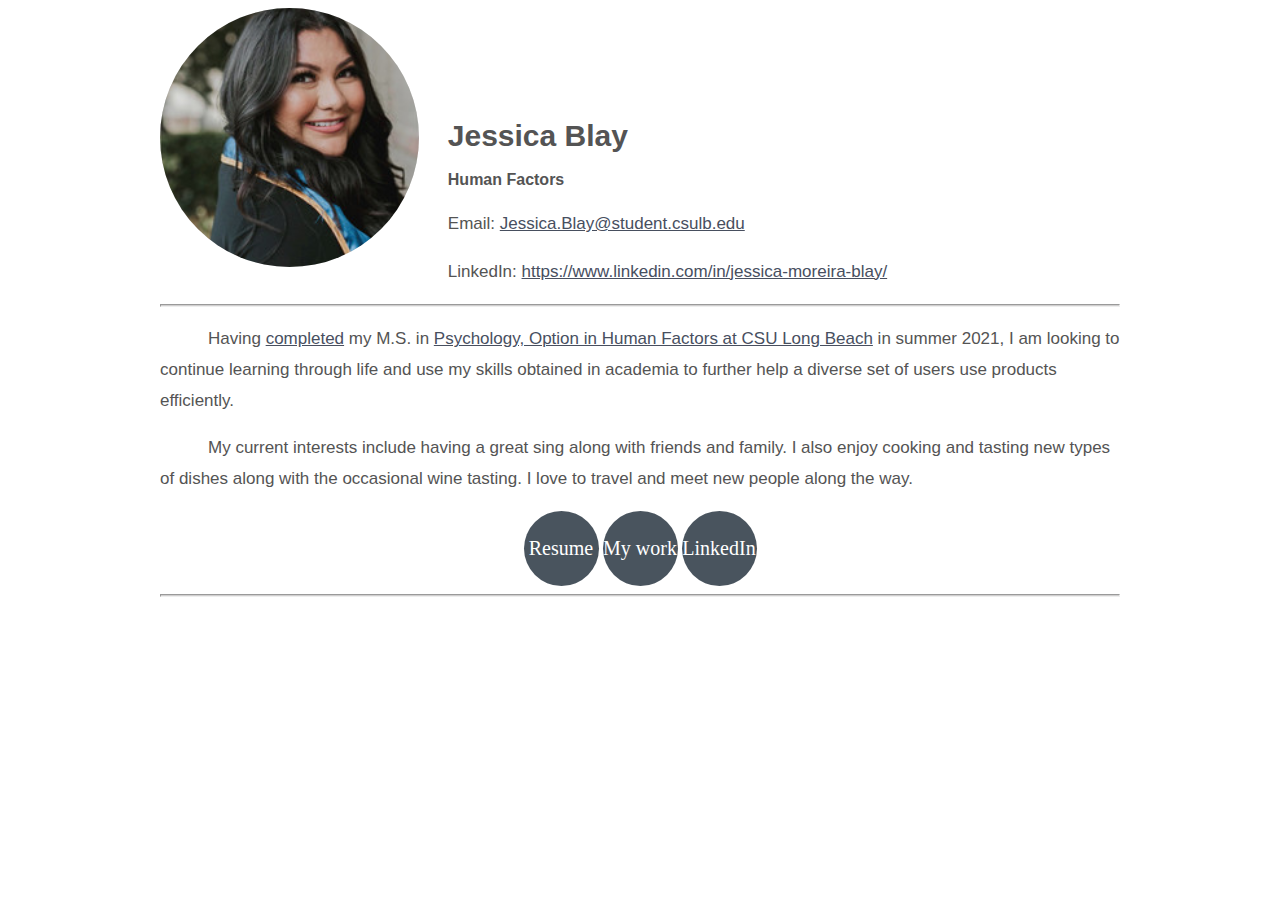
==== index.html @ a13d317b "Update index.html" ====
<!doctype html>
<html lang="en">
<head>
<meta charset="UTF-8">
<meta name="viewport" content="width=device-width, initial-scale=1">
<title>Jessica Blay</title>
<link href="page.css" rel="stylesheet" type="text/css">

<!--The following script tag downloads a font from the Adobe Edge Web Fonts server for use within the web page. We recommend that you do not modify it.-->
<script>var __adobewebfontsappname__="dreamweaver"</script><script src="http://use.edgefonts.net/montserrat:n4:default;source-sans-pro:n2:default.js" ></script>
</head>

<body>
<!-- Header content -->
<header>
  <div class="profilePhoto"> 
    <!-- Profile photo --> 
    <a href="https://www.linkedin.com/in/jessica-moreira-blay/" target="_blank"><img src="MePicture.jpeg" alt="Photo of me!" class="profilePhoto"></a> </div>
  <!-- Identity details -->
  <section class="profileHeader">
    <h1>Jessica Blay</h1>
    <h2>Human Factors</h2>
	 <p>Email: <a href="mailto:jessica.blay@student.csulb.edu">Jessica.Blay@student.csulb.edu</a></p> 
	 <p>LinkedIn: <a href="https://www.linkedin.com/in/jessica-moreira-blay/" target="_blank">https://www.linkedin.com/in/jessica-moreira-blay/</a></p> 
    <hr>
	<div id="aboutmeparagraph">
		<p>Having <a href="https://cla.csulb.edu/departments/psychology/ms-human-factors-alumni/">completed</a> my M.S. in <a href="https://cla.csulb.edu/departments/psychology/graduate-programs/master-of-science-option-in-human-factors/" target="_blank">Psychology, Option in Human Factors at CSU Long Beach</a> in summer 2021, I am looking to continue learning through life and use my skills obtained in academia to further help a diverse set of users use products efficiently.</p>
		<p>My current interests include having a great sing along with friends and family. I also enjoy cooking and tasting new types of dishes along with the occasional wine tasting. I love to travel and meet new people along the way. </p>
	</div>
  </section>
  <!-- Links to Social network accounts -->
  <aside class="socialNetworkNavBar">
	  <div id="container">
		<a href="resources/resume.pdf" target="_blank"><div class="circle">Resume</div></a>
		<a href="projects.html"><div class="circle">My work</div></a>
		<a href="https://www.linkedin.com/in/jessica-moreira-blay/" target="_blank"><div class="circle">LinkedIn</div></a>
	  </div>
  </aside>
</header>
<!-- content -->

<footer>
  <hr>

</footer>
</body>
</html>
---- page.css ----
@charset "utf-8";
/* Global Styles */

body {
	margin-left: auto;
	margin-right: auto;
	width: 92%;
	max-width: 960px;
	padding-left: 2.275%;
	padding-right: 2.275%;
}
/* Header */
header {
	text-align: center;
	display: block;

}
header .profilePhoto {
	background-color: rgba(237,237,237,1.00);
	width: 259px;
	border-radius: 50%;
	height: 259px;
	clear: both;
}
h1 {
	font-family: 'Montserrat', sans-serif;
	color: #545454;
	font-size: 30px;
	font-weight: 700;
	line-height: 24px;
}
h2 {
	font-family: sans-serif;
	color: #545454;
	font-size: 16px;
	font-weight: 700;
	line-height: 24px;
}
hr {
	background-color: rgba(208,207,207,1.00);
	height: 1px;
}
p {
	font-family: sans-serif;
	color: #545454;
	font-size: 17px;
	font-weight: 400;
	line-height: 1.8;
	overflow-y: auto;
}
#aboutmeparagraph{
	text-indent: 3em;
}
a{color: #484f5f}
a:visited {
	color: #2851EA
}
a:hover {
	font-style: italic;
	color: #727D94;
}
.circle {
  width: 75px;
  height: 75px;
  border-radius: 50%;
  font-size: 20px;
  color: #FFFFFF;
  line-height: 75px;
  text-align: center;
  background: #49545e;
	display:inline-block;
	opacity: 1.0;
}
.circle:hover {
	opacity:0.5;
}

#container {
    width: 95%;
    margin: 0px auto;
    text-align: center;
}
header .socialNetworkNavBar .socialNetworkNav {
	border-radius: 50%;
	cursor: pointer;
}
header .socialNetworkNavBar .socialNetworkNav img:hover {
	opacity: 0.5;
}
footer {
	text-align: center;
}
footer a{color: #506B83}

/* Media query for Mobile devices*/
@media only screen and (min-width : 285px) and (max-width : 480px) {
/* Header */
header {
	width: 100%;
	float: none;
}
header .profileLogo .logoPlaceholder {
	display: inline-block;
}
header .profilePhoto {
	display: inline-block;
}
header .profileHeader {
	text-align: center;
	margin-top: 10%;
}
header .profileHeader p {
	text-align: justify;
}
header .socialNetworkNavBar {
	text-align: center;
	display: block;
	margin-top: 60px;
	clear: both;
	margin-bottom: 15%;
}
header .socialNetworkNavBar .socialNetworkNav {
	width: 60px;
	height: 60px;
	display: inline-block;
	margin-right: 23px;
}

}

/* Media Query for Tablets */
@media only screen and (min-width : 481px) and (max-width : 1024px) {
/* Header */
header {
	width: 100%;
	float: none;
}
header .profileLogo .logoPlaceholder {
	display: inline-block;
	font-family: 'Montserrat', sans-serif;
}
header .profilePhoto {
	float: left;
	clear: both;
	margin-right: 3%;
	margin-top: 5%;
}
header .profileHeader {
	text-align: left;
	margin-top: 7%;
}
header .socialNetworkNavBar .socialNetworkNav {
	width: 74px;
	height: 74px;
	display: inline-block;
	margin-right: 23px;
}
}

/* Desktops and laptops  */
@media only screen and (min-width:1025px) {
/* Header */
header .profileLogo .logoPlaceholder {
	float: left;
	margin-bottom: 50px;
}
header .profilePhoto {
	float: left;
	clear: both;
	margin-right: 3%;
}
header .profileHeader {
	text-align: left;
	padding-top: 10%;
}
header .socialNetworkNavBar .socialNetworkNav {
	width: 74px;
	height: 74px;
	display: inline-block;
	margin-right: 23px;
}
}
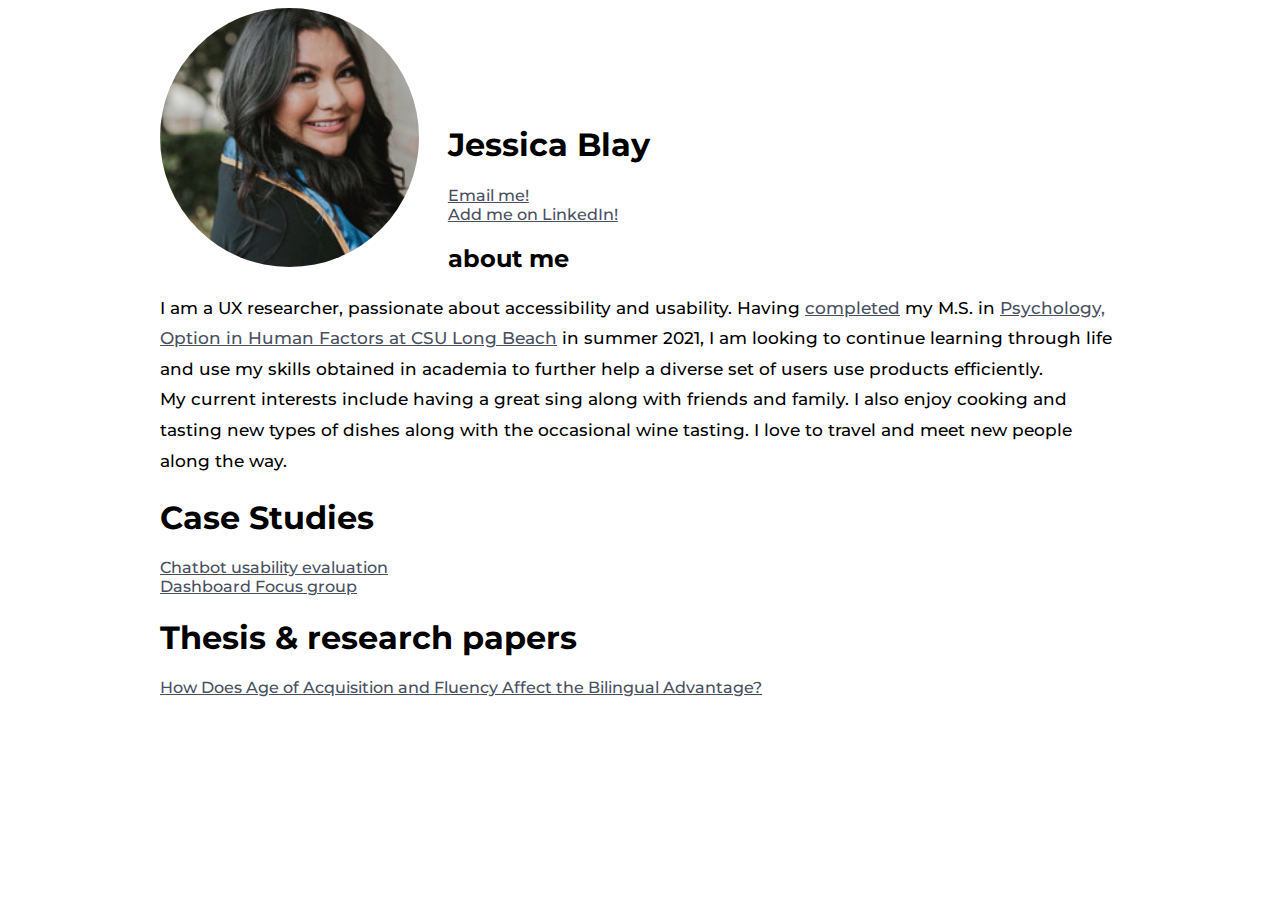
==== commit bfbabd4d: "Initial portfolio update" ====
--- a/index.html
+++ b/index.html
@@ -1,48 +1,77 @@
-
-<!doctype html>
-<html lang="en">
-<head>
-<meta charset="UTF-8">
-<meta name="viewport" content="width=device-width, initial-scale=1">
-<title>Jessica Blay</title>
-<link href="page.css" rel="stylesheet" type="text/css">
-
-<!--The following script tag downloads a font from the Adobe Edge Web Fonts server for use within the web page. We recommend that you do not modify it.-->
-<script>var __adobewebfontsappname__="dreamweaver"</script><script src="http://use.edgefonts.net/montserrat:n4:default;source-sans-pro:n2:default.js" ></script>
-</head>
-
-<body>
-<!-- Header content -->
-<header>
-  <div class="profilePhoto"> 
-    <!-- Profile photo --> 
-    <a href="https://www.linkedin.com/in/jessica-moreira-blay/" target="_blank"><img src="MePicture.jpeg" alt="Photo of me!" class="profilePhoto"></a> </div>
-  <!-- Identity details -->
-  <section class="profileHeader">
-    <h1>Jessica Blay</h1>
-    <h2>Human Factors</h2>
-	 <p>Email: <a href="mailto:jessica.blay@student.csulb.edu">Jessica.Blay@student.csulb.edu</a></p> 
-	 <p>LinkedIn: <a href="https://www.linkedin.com/in/jessica-moreira-blay/" target="_blank">https://www.linkedin.com/in/jessica-moreira-blay/</a></p> 
-    <hr>
-	<div id="aboutmeparagraph">
-		<p>Having <a href="https://cla.csulb.edu/departments/psychology/ms-human-factors-alumni/">completed</a> my M.S. in <a href="https://cla.csulb.edu/departments/psychology/graduate-programs/master-of-science-option-in-human-factors/" target="_blank">Psychology, Option in Human Factors at CSU Long Beach</a> in summer 2021, I am looking to continue learning through life and use my skills obtained in academia to further help a diverse set of users use products efficiently.</p>
-		<p>My current interests include having a great sing along with friends and family. I also enjoy cooking and tasting new types of dishes along with the occasional wine tasting. I love to travel and meet new people along the way. </p>
-	</div>
-  </section>
-  <!-- Links to Social network accounts -->
-  <aside class="socialNetworkNavBar">
-	  <div id="container">
-		<a href="resources/resume.pdf" target="_blank"><div class="circle">Resume</div></a>
-		<a href="projects.html"><div class="circle">My work</div></a>
-		<a href="https://www.linkedin.com/in/jessica-moreira-blay/" target="_blank"><div class="circle">LinkedIn</div></a>
-	  </div>
-  </aside>
-</header>
-<!-- content -->
-
-<footer>
-  <hr>
-
-</footer>
-</body>
-</html>
+<html>
+
+<head>
+    <link href="css/page.css" rel="stylesheet" type="text/css" />
+    <link rel="preconnect" href="https://fonts.googleapis.com">
+    <link rel="preconnect" href="https://fonts.gstatic.com" crossorigin>
+    <link href="https://fonts.googleapis.com/css2?family=Montserrat:wght@500;700&display=swap" rel="stylesheet">
+</head>
+
+<body>
+    <header>
+        <div class="profilePhoto">
+            <!-- Profile photo -->
+            <a href="https://www.linkedin.com/in/jessica-moreira-blay/" target="_blank"><img
+                    src="resources/MePicture.jpeg" alt="Photo of me!" class="profilePhoto"></a>
+        </div>
+        <section class="profileHeader">
+
+        <h1>Jessica Blay</h1>
+        <a href="mailto:jessica.blay11@gmail.com">Email me!</a><br />
+        <a href="https://www.linkedin.com/in/jessica-moreira-blay/">Add me on LinkedIn!</a>
+        </section>
+    </header>
+    <div class="about">
+        <h2>about me</h2>
+        <p>I am a UX researcher, passionate about accessibility and usability. Having <a
+                href="https://cla.csulb.edu/departments/psychology/ms-human-factors-alumni/">completed</a> my M.S. in <a
+                href="https://cla.csulb.edu/departments/psychology/graduate-programs/master-of-science-option-in-human-factors/">Psychology,
+                Option in Human Factors at CSU Long Beach</a> in summer 2021, I am looking to continue learning through
+            life and use my skills obtained in academia to further help a diverse set of users use products efficiently.
+            <br />My current interests include having a great sing along with friends and family. I also enjoy cooking
+            and tasting new types of dishes along with the occasional wine tasting. I love to travel and meet new people
+            along the way.
+        </p>
+    </div>
+    <div class="case-studies">
+        <h1>Case Studies</h1>
+        <a href="case-study-chatbot.html">Chatbot usability evaluation</a><br />
+        <a href="case-study-focus-group.html">Dashboard Focus group</a><br />
+        <!-- <a href="case-study-gooru-course.html">Gooru guidelines. Link to course?<br /></a> -->
+    </div>
+    <div class="thesis">
+        <h1>Thesis &amp; research papers</h1>
+        <a href="resources/CSULB_thesis.pdf">How Does Age of Acquisition and Fluency Affect the Bilingual Advantage?</a>
+    </div>
+
+    <!-- <div class="toolbox">
+        <h1>research process and toolbox</h1>
+        <ul>
+            <li>Journey Maps</li>
+            <li>interviews</li>
+            <li>focus groups</li>
+            <li>usability testing</li>
+            <li>concept testing??</li>
+            <li>persona creation??</li>
+            <li>??</li>
+        </ul>
+    </div> -->
+
+
+    <!-- <div class="classwork">
+        <h1>additional (class/miscellaneous) work</h1>
+        <ul>
+            <li>
+                <p>water bottle design course</p>
+            </li>
+            <li>
+                <p>design course journey maps</p>
+            </li>
+            <li>
+                <p>music app - prototypes/wireframes</p>
+            </li>
+        </ul>
+    </div> -->
+</body>
+
+</html>--- a/css/page.css
+++ b/css/page.css
@@ -0,0 +1,141 @@
+@charset "utf-8";
+/* Global Styles */
+
+body {
+	margin-left: auto;
+	margin-right: auto;
+	width: 92%;
+	max-width: 960px;
+	padding-left: 2.275%;
+	padding-right: 2.275%;
+	font-family: 'Montserrat', sans-serif;
+	font-weight: 500;
+}
+/* Header */
+header {
+	text-align: center;
+	display: block;
+
+}
+header .profilePhoto {
+	background-color: rgba(237,237,237,1.00);
+	width: 259px;
+	border-radius: 50%;
+	height: 259px;
+	clear: both;
+}
+h1 {
+	font-family: 'Montserrat', sans-serif;
+	/* color: #545454; */
+	/* font-size: 30px;
+	font-weight: 2000;
+	line-height: 24px; */
+}
+h2 {
+	font-family: 'Montserrat', sans-serif;
+	/* color: #545454; */
+	/* font-size: 16px;
+	font-weight: 700;
+	line-height: 24px; */
+}
+hr {
+	background-color: rgba(208,207,207,1.00);
+	height: 1px;
+}
+p {
+	font-family: 'Montserrat', sans-serif;
+	color: #000000;
+	font-size: 17px;
+	font-weight: 500;
+	line-height: 1.8;
+	overflow-y: auto;
+}
+table, th, td {
+	border-collapse: collapse;
+	border: 1px solid black;
+}
+a{color: #484f5f}
+a:visited {
+	color: #2851EA
+}
+a:hover {
+	color: #727D94;
+}
+
+#container {
+    width: 95%;
+    margin: 0px auto;
+    text-align: center;
+}
+header img:hover {
+	opacity: 0.5;
+}
+footer {
+	text-align: center;
+}
+footer a{color: #506B83}
+
+/* Media query for Mobile devices*/
+@media only screen and (min-width : 285px) and (max-width : 480px) {
+/* Header */
+header {
+	width: 100%;
+	float: none;
+	text-align: left;
+}
+header .profileLogo .logoPlaceholder {
+	display: inline-block;
+}
+header .profilePhoto {
+	display: inline-block;
+}
+header .profileHeader {
+	text-align: center;
+	margin-top: 10%;
+}
+header .profileHeader p {
+	text-align: justify;
+}
+
+}
+
+/* Media Query for Tablets */
+@media only screen and (min-width : 481px) and (max-width : 1024px) {
+/* Header */
+header {
+	width: 100%;
+	float: none;
+}
+header .profileLogo .logoPlaceholder {
+	display: inline-block;
+	font-family: 'Montserrat', sans-serif;
+}
+header .profilePhoto {
+	float: left;
+	clear: both;
+	margin-right: 3%;
+	margin-top: 5%;
+}
+header .profileHeader {
+	text-align: left;
+	margin-top: 7%;
+}
+}
+
+/* Desktops and laptops  */
+@media only screen and (min-width:1025px) {
+/* Header */
+header .profileLogo .logoPlaceholder {
+	float: left;
+	margin-bottom: 50px;
+}
+header .profilePhoto {
+	float: left;
+	clear: both;
+	margin-right: 3%;
+}
+header .profileHeader {
+	text-align: left;
+	padding-top: 10%;
+}
+}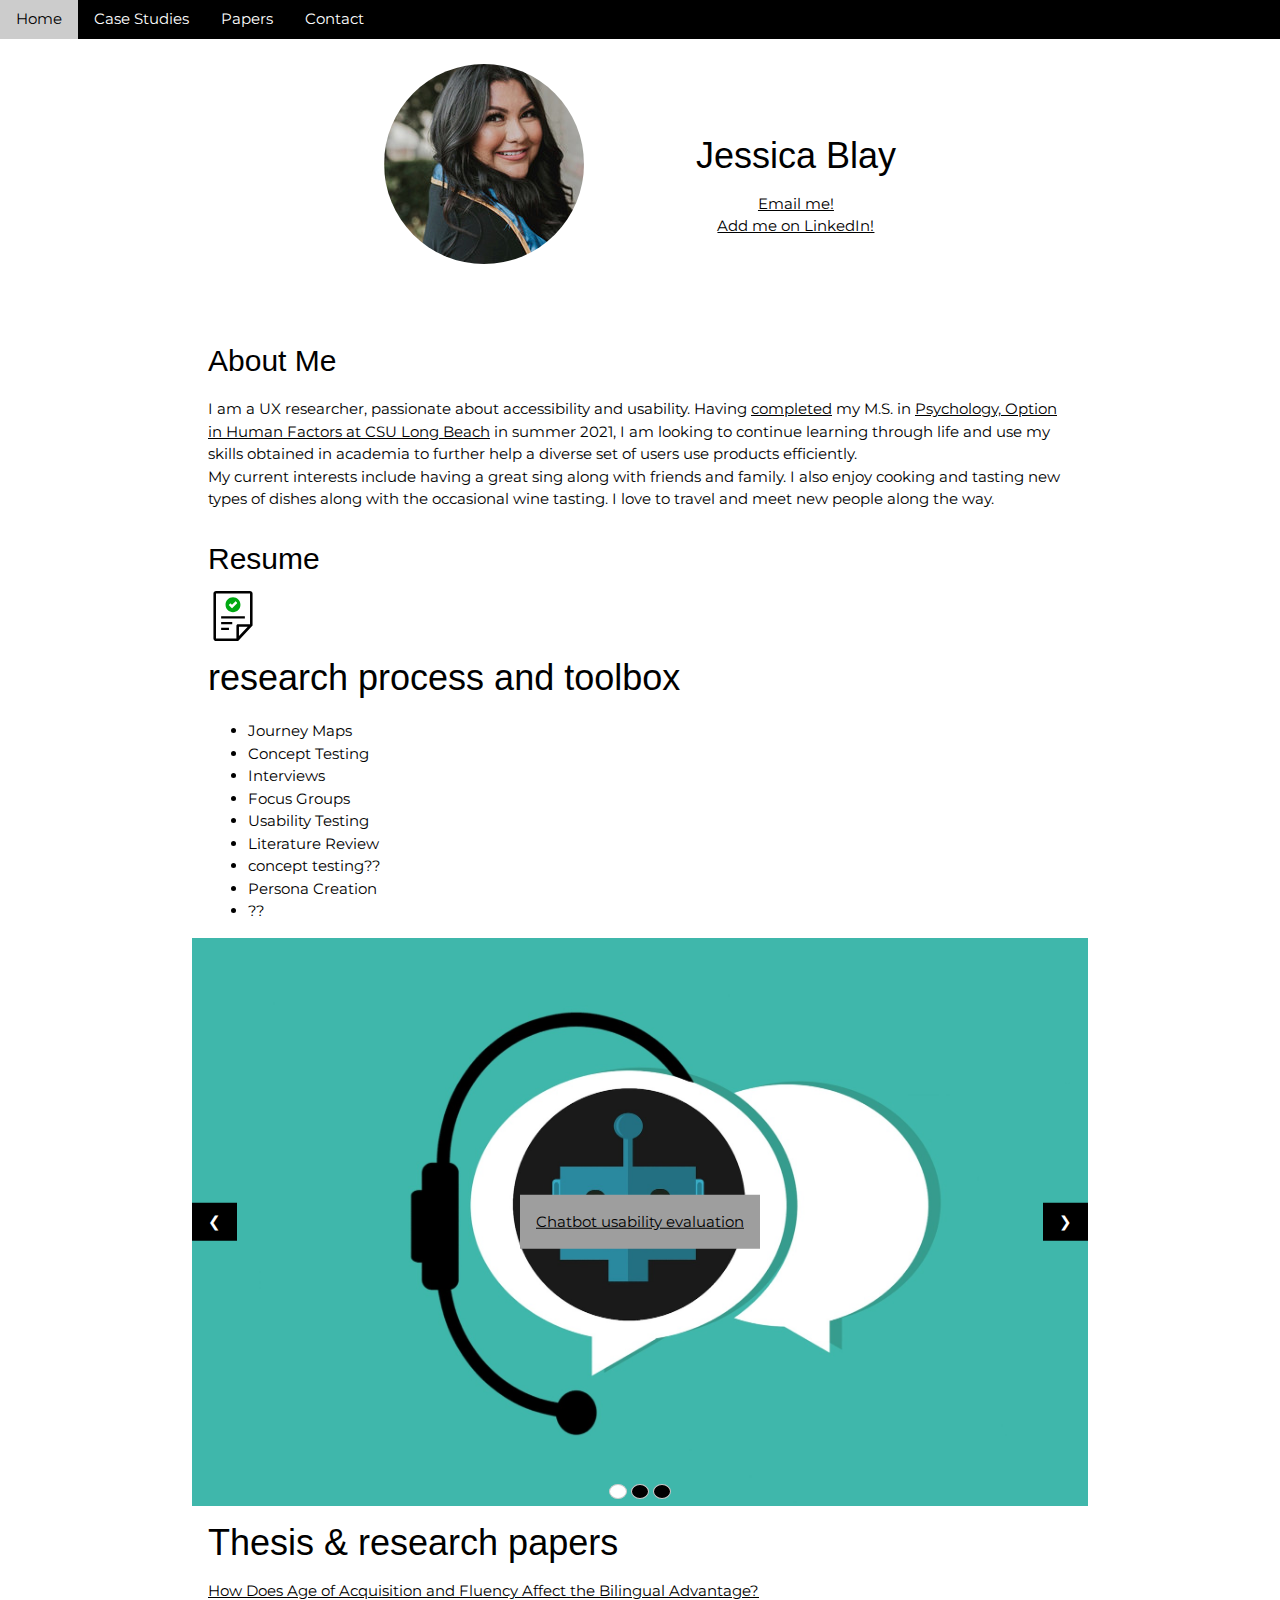
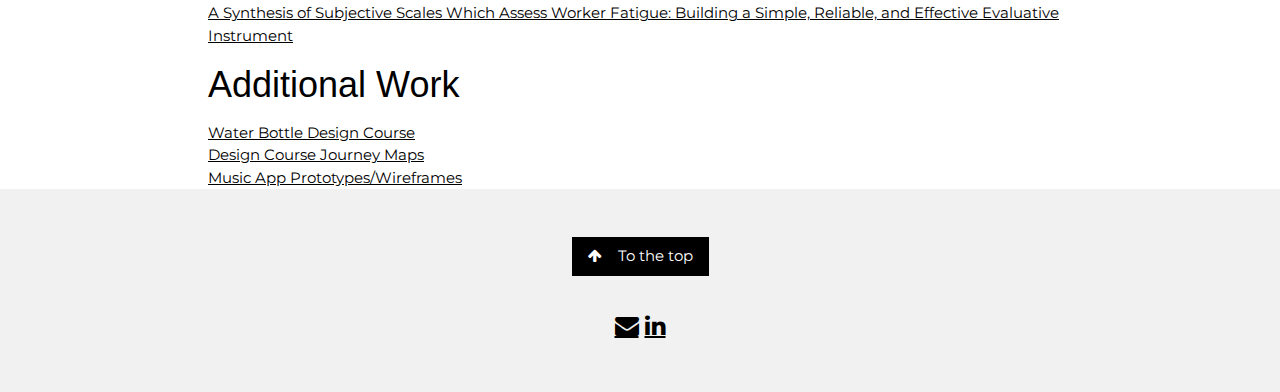
==== commit 8173e572: "Updates to use W3 CSS" ====
--- a/index.html
+++ b/index.html
@@ -1,77 +1,167 @@
 <html>
 
 <head>
-    <link href="css/page.css" rel="stylesheet" type="text/css" />
+    <link rel="stylesheet" href="css/w3.css">
     <link rel="preconnect" href="https://fonts.googleapis.com">
     <link rel="preconnect" href="https://fonts.gstatic.com" crossorigin>
     <link href="https://fonts.googleapis.com/css2?family=Montserrat:wght@500;700&display=swap" rel="stylesheet">
+    <link rel="stylesheet" href="https://cdnjs.cloudflare.com/ajax/libs/font-awesome/4.7.0/css/font-awesome.min.css">
+    <script src="https://www.w3schools.com/lib/w3.js"></script>
+
 </head>
 
-<body>
-    <header>
-        <div class="profilePhoto">
-            <!-- Profile photo -->
-            <a href="https://www.linkedin.com/in/jessica-moreira-blay/" target="_blank"><img
-                    src="resources/MePicture.jpeg" alt="Photo of me!" class="profilePhoto"></a>
+<body style="font-family: 'Montserrat', sans-serif;">
+
+    <!-- navigation bar -->
+    <div class="w3-top w3-bar w3-black">
+        <a href="#home" class="w3-bar-item w3-button">Home</a>
+        <a href="#casestudies" class="w3-bar-item w3-button">Case Studies</a>
+        <a href="#papers" class="w3-bar-item w3-button">Papers</a>
+        <a href="#contact" class="w3-bar-item w3-button">Contact</a>
+    </div>
+
+
+    <div id="home" class="w3-container w3-padding-64">
+        <!-- Profile photo -->
+        <div class="w3-cell-row w3-center" style="width: 50%; margin:auto;">
+            <div class="w3-cell">
+                <img src="resources/MePicture.jpeg" alt="Photo of me!" class="w3-circle">
+            </div>
+            <div class="w3-cell">
+                <h1>Jessica Blay</h1>
+                <a href="mailto:jessica.blay11@gmail.com">Email me!</a><br />
+                <a href="https://www.linkedin.com/in/jessica-moreira-blay/" target="_blank">Add me on
+                    LinkedIn!</a>
+            </div>
         </div>
-        <section class="profileHeader">
-
-        <h1>Jessica Blay</h1>
-        <a href="mailto:jessica.blay11@gmail.com">Email me!</a><br />
-        <a href="https://www.linkedin.com/in/jessica-moreira-blay/">Add me on LinkedIn!</a>
-        </section>
-    </header>
-    <div class="about">
-        <h2>about me</h2>
+    </div>
+    <!-- about me -->
+    <div id="about" class="w3-container" style="width: 70%; margin:auto;">
+        <h2>About Me</h2>
         <p>I am a UX researcher, passionate about accessibility and usability. Having <a
-                href="https://cla.csulb.edu/departments/psychology/ms-human-factors-alumni/">completed</a> my M.S. in <a
-                href="https://cla.csulb.edu/departments/psychology/graduate-programs/master-of-science-option-in-human-factors/">Psychology,
-                Option in Human Factors at CSU Long Beach</a> in summer 2021, I am looking to continue learning through
-            life and use my skills obtained in academia to further help a diverse set of users use products efficiently.
-            <br />My current interests include having a great sing along with friends and family. I also enjoy cooking
-            and tasting new types of dishes along with the occasional wine tasting. I love to travel and meet new people
+                href="https://cla.csulb.edu/departments/psychology/ms-human-factors-alumni/"
+                target="_blank">completed</a> my M.S. in <a
+                href="https://cla.csulb.edu/departments/psychology/graduate-programs/master-of-science-option-in-human-factors/"
+                target="_blank">Psychology,
+                Option in Human Factors at CSU Long Beach</a> in summer 2021, I am looking to continue learning
+            through
+            life and use my skills obtained in academia to further help a diverse set of users use products
+            efficiently.
+            <br />My current interests include having a great sing along with friends and family. I also enjoy
+            cooking
+            and tasting new types of dishes along with the occasional wine tasting. I love to travel and meet new
+            people
             along the way.
         </p>
     </div>
-    <div class="case-studies">
-        <h1>Case Studies</h1>
-        <a href="case-study-chatbot.html">Chatbot usability evaluation</a><br />
-        <a href="case-study-focus-group.html">Dashboard Focus group</a><br />
-        <!-- <a href="case-study-gooru-course.html">Gooru guidelines. Link to course?<br /></a> -->
+    <div id="resume" class="w3-container" style="width: 70%; margin:auto;">
+        <h2>Resume</h2>
+        <a href="resources/Jessica_M_Blay_Resume_2022.pdf" target="_blank"><img src="resources/icons/resume-icon.svg"
+                height=50 width=50 /></a>
     </div>
-    <div class="thesis">
-        <h1>Thesis &amp; research papers</h1>
-        <a href="resources/CSULB_thesis.pdf">How Does Age of Acquisition and Fluency Affect the Bilingual Advantage?</a>
-    </div>
-
-    <!-- <div class="toolbox">
+    <div id="toolbox" class="w3-container" style="width: 70%; margin:auto;">
         <h1>research process and toolbox</h1>
         <ul>
             <li>Journey Maps</li>
-            <li>interviews</li>
-            <li>focus groups</li>
-            <li>usability testing</li>
+            <li>Concept Testing</li>
+            <li>Interviews</li>
+            <li>Focus Groups</li>
+            <li>Usability Testing</li>
+            <li>Literature Review</li>
             <li>concept testing??</li>
-            <li>persona creation??</li>
+            <li>Persona Creation</li>
             <li>??</li>
         </ul>
-    </div> -->
+    </div>
+    <div id="casestudies" class="w3-content w3-display-container" style="width: 70%; margin:auto;">
+        <!-- <h1>Case Studies</h1> -->
+        <div class="w3-display-container caseStudySlides">
+            <img class="w3-margin-right" src="resources/icons/chatbot.jpg" style="width: 100%;" />
+            <div class="w3-display-middle w3-container w3-padding-16 w3-grey w3-hover-opacity">
+                <a href="case-studies/chatbot.html">Chatbot usability evaluation</a>
+            </div>
+        </div>
+
+        <div class="w3-display-container caseStudySlides">
+            <img class="w3-margin-right" src="resources/icons/charts.png" style="width: 100%;" />
+            <div class="w3-display-middle w3-container w3-padding-16 w3-grey w3-hover-opacity">
+                <a href="case-studies/focus-group.html">Dashboard Focus group</a><br>
+            </div>
+        </div>
+
+        <div class="w3-display-container caseStudySlides">
+            <img class="w3-margin-right" src="resources/icons/guidelines.jpg" style="width: 100%;" />
+            <div class="w3-display-middle w3-container w3-padding-16 w3-grey w3-hover-opacity">
+                <a href="case-studies/gooru-course.html">Gooru guidelines</a><br>
+            </div>
+        </div>
+
+        <button class="w3-button w3-black w3-display-left" onclick="plusDivs(-1)">&#10094;</button>
+        <button class="w3-button w3-black w3-display-right" onclick="plusDivs(1)">&#10095;</button>
+        <div class="w3-center w3-display-bottommiddle" style="width:100%">
+            <span class="w3-badge dots w3-border" style="height: 15px; width: 15px;" onclick="currentDiv(1)"></span>
+            <span class="w3-badge dots w3-border" style="height: 15px; width: 15px;" onclick="currentDiv(2)"></span>
+            <span class="w3-badge dots w3-border" style="height: 15px; width: 15px;" onclick="currentDiv(3)"></span>
+        </div>
+    </div>
 
 
-    <!-- <div class="classwork">
-        <h1>additional (class/miscellaneous) work</h1>
-        <ul>
-            <li>
-                <p>water bottle design course</p>
-            </li>
-            <li>
-                <p>design course journey maps</p>
-            </li>
-            <li>
-                <p>music app - prototypes/wireframes</p>
-            </li>
-        </ul>
-    </div> -->
+    <script>
+        var slideIndex = 1;
+        showDivs(slideIndex);
+
+        function plusDivs(n) {
+            showDivs(slideIndex += n);
+        }
+
+        function currentDiv(n) {
+            showDivs(slideIndex = n);
+        }
+
+        function showDivs(n) {
+            var i;
+            var x = document.getElementsByClassName("caseStudySlides");
+            var dots = document.getElementsByClassName("dots");
+            if (n > x.length) { slideIndex = 1 }
+            if (n < 1) { slideIndex = x.length }
+            for (i = 0; i < x.length; i++) {
+                x[i].style.display = "none";
+            }
+            for (i = 0; i < dots.length; i++) {
+                dots[i].className = dots[i].className.replace(" w3-white", "");
+            }
+            x[slideIndex - 1].style.display = "block";
+            dots[slideIndex - 1].className += " w3-white";
+        }
+    </script>
+
+    <div id="papers" class="w3-container" style="width: 70%; margin:auto;">
+        <h1>Thesis &amp; research papers</h1>
+        <a href="resources/CSULB_thesis.pdf" target="_blank">How Does Age of Acquisition and Fluency Affect the
+            Bilingual Advantage?</a><br>
+        <a href="https://link.springer.com/chapter/10.1007/978-3-030-74614-8_98" target="_blank">A Synthesis of
+            Subjective Scales Which Assess Worker Fatigue: Building a Simple, Reliable, and Effective Evaluative
+            Instrument</a>
+    </div>
+
+
+
+    <div id="classwork" class="w3-container" style="width: 70%; margin:auto;">
+        <h1>Additional Work</h1>
+        <a href="classes/waterBottle.html">Water Bottle Design Course</a><br>
+        <a href="classes/journeyMaps.html">Design Course Journey Maps</a><br>
+        <a href="classes/musicApp.html">Music App Prototypes/Wireframes</a><br>
+    </div>
+
+    <footer id="contact" class="w3-container w3-padding-32 w3-center w3-light-grey">
+
+        <a href="#" class="w3-button w3-black w3-margin"><i class="fa fa-arrow-up w3-margin-right"></i>To the top</a>
+        <div class="w3-xlarge w3-section">
+            <a class="fa fa-envelope w3-hover-opacity" href="mailto:jessica.blay11@gmail.com"></a>
+            <a class="fa fa-linkedin w3-hover-opacity" href="https://www.linkedin.com/in/jessica-moreira-blay/"
+                target="_blank"></a>
+
+    </footer>
 </body>
 
 </html>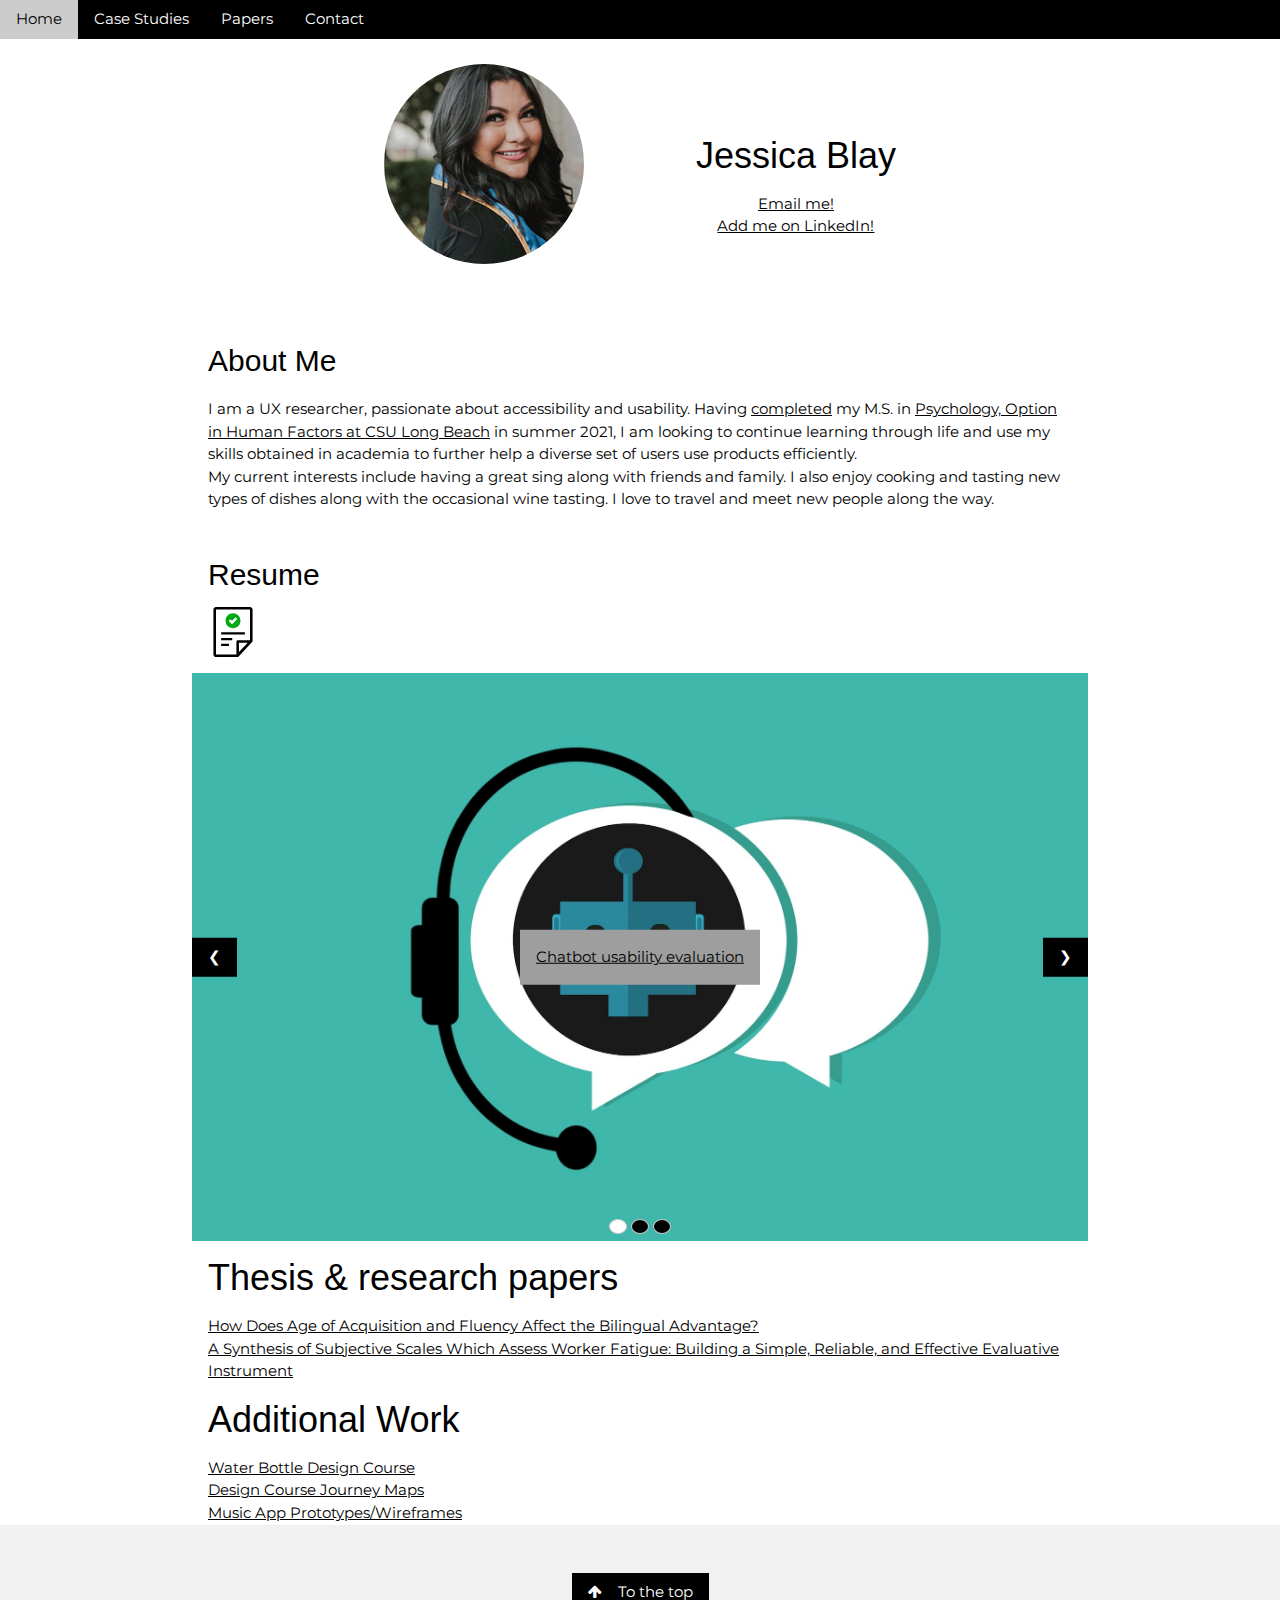
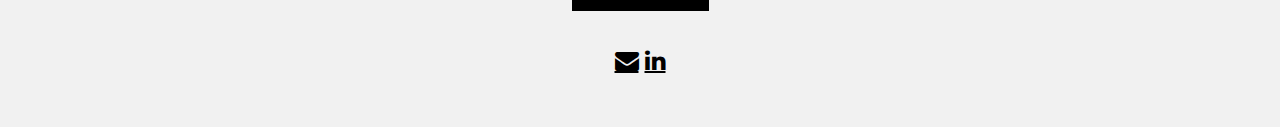
==== commit dff19b9d: "Commented out unfinished section" ====
--- a/index.html
+++ b/index.html
@@ -54,12 +54,12 @@
             along the way.
         </p>
     </div>
-    <div id="resume" class="w3-container" style="width: 70%; margin:auto;">
+    <div id="resume" class="w3-container w3-section" style="width: 70%; margin:auto;">
         <h2>Resume</h2>
         <a href="resources/Jessica_M_Blay_Resume_2022.pdf" target="_blank"><img src="resources/icons/resume-icon.svg"
                 height=50 width=50 /></a>
     </div>
-    <div id="toolbox" class="w3-container" style="width: 70%; margin:auto;">
+    <!-- <div id="toolbox" class="w3-container w3-section" style="width: 70%; margin:auto;">
         <h1>research process and toolbox</h1>
         <ul>
             <li>Journey Maps</li>
@@ -72,7 +72,7 @@
             <li>Persona Creation</li>
             <li>??</li>
         </ul>
-    </div>
+    </div> -->
     <div id="casestudies" class="w3-content w3-display-container" style="width: 70%; margin:auto;">
         <!-- <h1>Case Studies</h1> -->
         <div class="w3-display-container caseStudySlides">
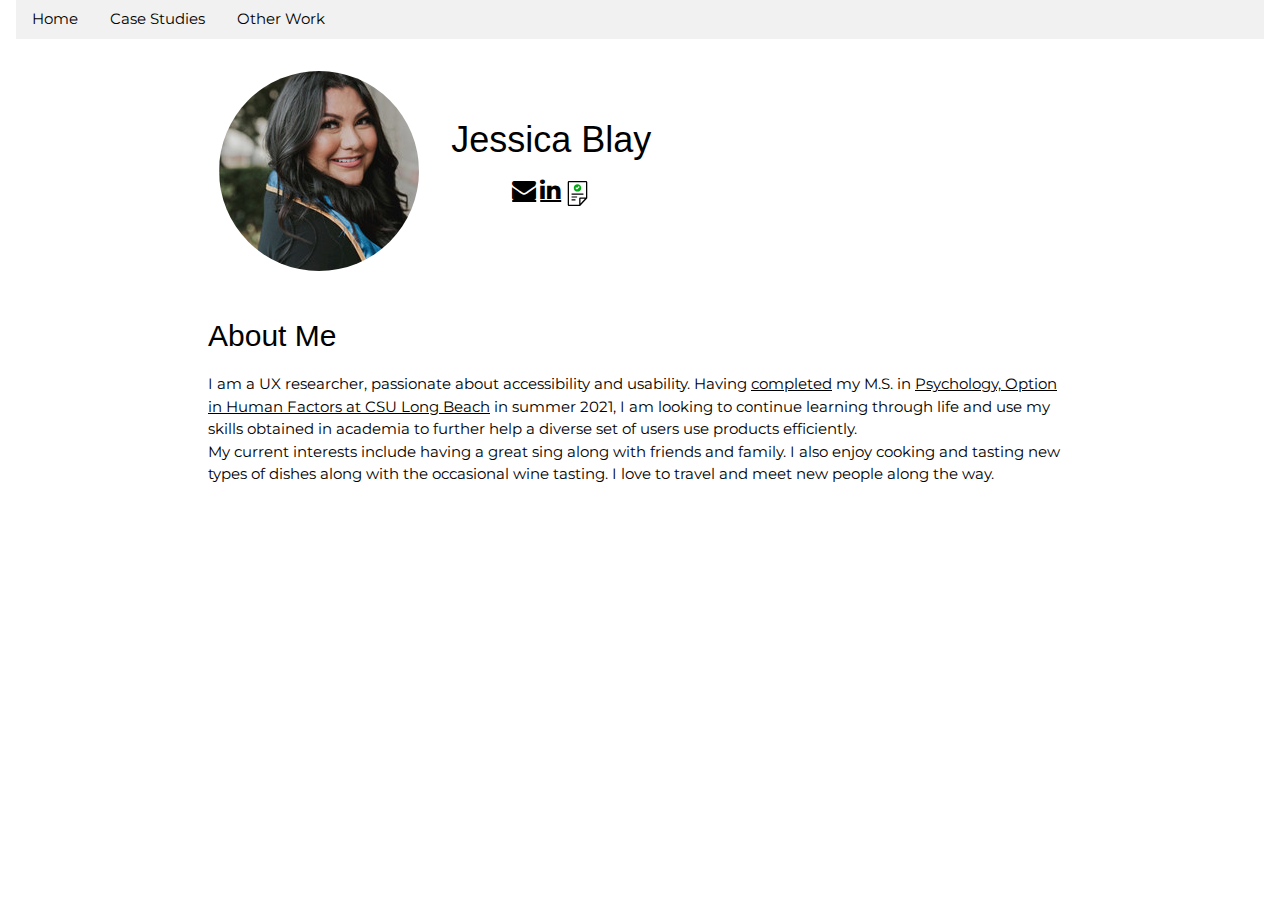
==== commit 5f3f6dee: "Split into different files" ====
--- a/index.html
+++ b/index.html
@@ -7,31 +7,50 @@
     <link href="https://fonts.googleapis.com/css2?family=Montserrat:wght@500;700&display=swap" rel="stylesheet">
     <link rel="stylesheet" href="https://cdnjs.cloudflare.com/ajax/libs/font-awesome/4.7.0/css/font-awesome.min.css">
     <script src="https://www.w3schools.com/lib/w3.js"></script>
+    <meta name="viewport" content="width=device-width, initial-scale=1">
 
 </head>
 
 <body style="font-family: 'Montserrat', sans-serif;">
 
     <!-- navigation bar -->
-    <div class="w3-top w3-bar w3-black">
-        <a href="#home" class="w3-bar-item w3-button">Home</a>
-        <a href="#casestudies" class="w3-bar-item w3-button">Case Studies</a>
-        <a href="#papers" class="w3-bar-item w3-button">Papers</a>
-        <a href="#contact" class="w3-bar-item w3-button">Contact</a>
+    <div class="w3-container">
+        <div class="w3-bar w3-light-grey">
+            <a href="index.html" class="w3-bar-item w3-button">Home</a>
+            <div class="w3-dropdown-hover">
+                <button class="w3-button">Case Studies</button>
+                <div class="w3-dropdown-content w3-bar-block w3-card-4">
+                    <a href="case-studies/chatbot.html" class="w3-bar-item w3-button">Chatbot usability evaluation</a>
+                    <a href="case-studies/focus-group.html" class="w3-bar-item w3-button">Dashboard Focus group</a>
+                    <a href="case-studies/gooru-course.html" class="w3-bar-item w3-button">Gooru guidelines</a>
+                </div>
+            </div>
+            <div class="w3-dropdown-hover">
+                <button class="w3-button">Other Work</button>
+                <div class="w3-dropdown-content w3-bar-block w3-card-4">
+                    <a href="papers.html" class="w3-bar-item w3-button">Papers</a>
+                    <a href="school-projects.html" class="w3-bar-item w3-button">School Projects</a>
+                </div>
+            </div>
+        </div>
     </div>
 
 
-    <div id="home" class="w3-container w3-padding-64">
+
+    <div id="home" class="w3-container w3-padding-32">
         <!-- Profile photo -->
-        <div class="w3-cell-row w3-center" style="width: 50%; margin:auto;">
-            <div class="w3-cell">
+        <div class="" style="width: 70%; margin:auto;">
+            <div class="w3-container w3-cell w3-left">
                 <img src="resources/MePicture.jpeg" alt="Photo of me!" class="w3-circle">
             </div>
-            <div class="w3-cell">
+            <div class="w3-container w3-padding-32 w3-cell w3-center w3-cell-middle">
                 <h1>Jessica Blay</h1>
-                <a href="mailto:jessica.blay11@gmail.com">Email me!</a><br />
-                <a href="https://www.linkedin.com/in/jessica-moreira-blay/" target="_blank">Add me on
-                    LinkedIn!</a>
+                <a class="fa fa-envelope w3-hover-opacity w3-xlarge" title="Email"
+                    href="mailto:jessica.blay11@gmail.com"></a>
+                <a class="fa fa-linkedin w3-hover-opacity w3-xlarge" title="LinkedIn"
+                    href="https://www.linkedin.com/in/jessica-moreira-blay/" target="_blank"></a>
+                <a class="w3-hover-opacity" title="Resume" href="resources/Jessica_M_Blay_Resume_2022.pdf"
+                    target="_blank"><img src="resources/icons/resume-icon.svg" height=25 width=25 /></a>
             </div>
         </div>
     </div>
@@ -54,114 +73,7 @@
             along the way.
         </p>
     </div>
-    <div id="resume" class="w3-container w3-section" style="width: 70%; margin:auto;">
-        <h2>Resume</h2>
-        <a href="resources/Jessica_M_Blay_Resume_2022.pdf" target="_blank"><img src="resources/icons/resume-icon.svg"
-                height=50 width=50 /></a>
-    </div>
-    <!-- <div id="toolbox" class="w3-container w3-section" style="width: 70%; margin:auto;">
-        <h1>research process and toolbox</h1>
-        <ul>
-            <li>Journey Maps</li>
-            <li>Concept Testing</li>
-            <li>Interviews</li>
-            <li>Focus Groups</li>
-            <li>Usability Testing</li>
-            <li>Literature Review</li>
-            <li>concept testing??</li>
-            <li>Persona Creation</li>
-            <li>??</li>
-        </ul>
-    </div> -->
-    <div id="casestudies" class="w3-content w3-display-container" style="width: 70%; margin:auto;">
-        <!-- <h1>Case Studies</h1> -->
-        <div class="w3-display-container caseStudySlides">
-            <img class="w3-margin-right" src="resources/icons/chatbot.jpg" style="width: 100%;" />
-            <div class="w3-display-middle w3-container w3-padding-16 w3-grey w3-hover-opacity">
-                <a href="case-studies/chatbot.html">Chatbot usability evaluation</a>
-            </div>
-        </div>
 
-        <div class="w3-display-container caseStudySlides">
-            <img class="w3-margin-right" src="resources/icons/charts.png" style="width: 100%;" />
-            <div class="w3-display-middle w3-container w3-padding-16 w3-grey w3-hover-opacity">
-                <a href="case-studies/focus-group.html">Dashboard Focus group</a><br>
-            </div>
-        </div>
-
-        <div class="w3-display-container caseStudySlides">
-            <img class="w3-margin-right" src="resources/icons/guidelines.jpg" style="width: 100%;" />
-            <div class="w3-display-middle w3-container w3-padding-16 w3-grey w3-hover-opacity">
-                <a href="case-studies/gooru-course.html">Gooru guidelines</a><br>
-            </div>
-        </div>
-
-        <button class="w3-button w3-black w3-display-left" onclick="plusDivs(-1)">&#10094;</button>
-        <button class="w3-button w3-black w3-display-right" onclick="plusDivs(1)">&#10095;</button>
-        <div class="w3-center w3-display-bottommiddle" style="width:100%">
-            <span class="w3-badge dots w3-border" style="height: 15px; width: 15px;" onclick="currentDiv(1)"></span>
-            <span class="w3-badge dots w3-border" style="height: 15px; width: 15px;" onclick="currentDiv(2)"></span>
-            <span class="w3-badge dots w3-border" style="height: 15px; width: 15px;" onclick="currentDiv(3)"></span>
-        </div>
-    </div>
-
-
-    <script>
-        var slideIndex = 1;
-        showDivs(slideIndex);
-
-        function plusDivs(n) {
-            showDivs(slideIndex += n);
-        }
-
-        function currentDiv(n) {
-            showDivs(slideIndex = n);
-        }
-
-        function showDivs(n) {
-            var i;
-            var x = document.getElementsByClassName("caseStudySlides");
-            var dots = document.getElementsByClassName("dots");
-            if (n > x.length) { slideIndex = 1 }
-            if (n < 1) { slideIndex = x.length }
-            for (i = 0; i < x.length; i++) {
-                x[i].style.display = "none";
-            }
-            for (i = 0; i < dots.length; i++) {
-                dots[i].className = dots[i].className.replace(" w3-white", "");
-            }
-            x[slideIndex - 1].style.display = "block";
-            dots[slideIndex - 1].className += " w3-white";
-        }
-    </script>
-
-    <div id="papers" class="w3-container" style="width: 70%; margin:auto;">
-        <h1>Thesis &amp; research papers</h1>
-        <a href="resources/CSULB_thesis.pdf" target="_blank">How Does Age of Acquisition and Fluency Affect the
-            Bilingual Advantage?</a><br>
-        <a href="https://link.springer.com/chapter/10.1007/978-3-030-74614-8_98" target="_blank">A Synthesis of
-            Subjective Scales Which Assess Worker Fatigue: Building a Simple, Reliable, and Effective Evaluative
-            Instrument</a>
-    </div>
-
-
-
-    <div id="classwork" class="w3-container" style="width: 70%; margin:auto;">
-        <h1>Additional Work</h1>
-        <a href="classes/waterBottle.html">Water Bottle Design Course</a><br>
-        <a href="classes/journeyMaps.html">Design Course Journey Maps</a><br>
-        <a href="classes/musicApp.html">Music App Prototypes/Wireframes</a><br>
-    </div>
-
-    <footer id="contact" class="w3-container w3-padding-32 w3-center w3-light-grey">
-
-        <a href="#" class="w3-button w3-black w3-margin"><i class="fa fa-arrow-up w3-margin-right"></i>To the top</a>
-        <div class="w3-xlarge w3-section">
-            <a class="fa fa-envelope w3-hover-opacity" href="mailto:jessica.blay11@gmail.com"></a>
-            <a class="fa fa-linkedin w3-hover-opacity" href="https://www.linkedin.com/in/jessica-moreira-blay/"
-                target="_blank"></a>
-
-    </footer>
 </body>
 
 </html>